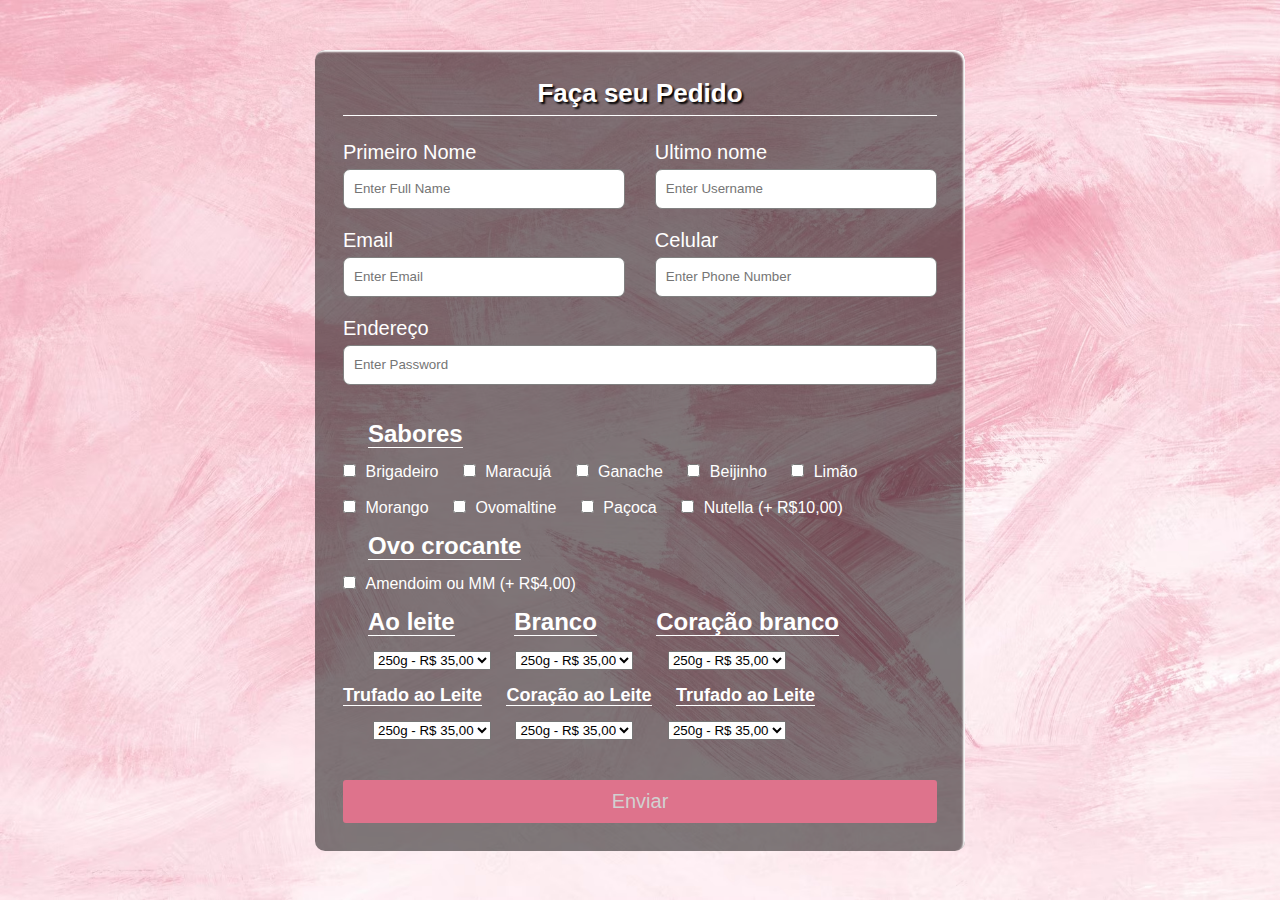
==== index.html @ 392458f0 "adicionando opções" ====
<!DOCTYPE html>
<html>
  <head>
    <meta charset="utf-8" />
    <title>Delicias de Maria</title>
    <meta name="viewport" content="width=device-width,
      initial-scale=1.0"/>
    <link rel="stylesheet" href="style.css" />
  </head>
  <body>
    <div class="container">
      <h1 class="form-title">Faça seu Pedido</h1>
      <form action="#">
        <div class="main-user-info">
          <div class="user-input-box">
            <label for="fullName">Primeiro Nome</label>
            <input type="text"
                    id="fullName"
                    name="fullName"
                    placeholder="Enter Full Name"/>
          </div>
          <div class="user-input-box">
            <label for="username">Ultimo nome</label>
            <input type="text"
                    id="username"
                    name="username"
                    placeholder="Enter Username"/>
          </div>
          <div class="user-input-box">
            <label for="email">Email</label>
            <input type="email"
                    id="email"
                    name="email"
                    placeholder="Enter Email"/>
          </div>
          <div class="user-input-box">
            <label for="phoneNumber">Celular</label>
            <input type="text"
                    id="phoneNumber"
                    name="phoneNumber"
                    placeholder="Enter Phone Number"/>
          </div>
          <div class="user-input-box-end">
            <label for="password">Endereço</label>
            <input type="password"
                    id="end"
                    name="password"
                    placeholder="Enter Password"/>
          </div>
          
        </div>
        <div class="gender-details-box">
          <span class="gender-title">Sabores</span>
          <div class="gender-category">
            <input type="checkbox" name="gender" id="Brigadeiro">
            <label for="male">Brigadeiro</label>
            <input type="checkbox" name="gender" id="Maracujá">
            <label for="female">Maracujá</label>
            <input type="checkbox" name="gender" id="Ganache">
            <label for="other">Ganache</label>
            <input type="checkbox" name="gender" id="Beijinho">
            <label for="other">Beijinho</label>
            <input type="checkbox" name="gender" id="Limao">
            <label for="other">Limão</label><br><br>
            <input type="checkbox" name="gender" id="Morango">
            <label for="other">Morango</label>
            <input type="checkbox" name="gender" id="Ovomaltine">
            <label for="other">Ovomaltine</label>
            <input type="checkbox" name="gender" id="Paçoca">
            <label for="other">Paçoca</label>
            <input type="checkbox" name="gender" id="Nutella">
            <label for="other">Nutella (+ R$10,00)</label>
          </div>
        </div>

        <div class="gender-details-box">
            <span class="gender-title">Ovo crocante</span>
            <div class="gender-category">
              <input type="checkbox" name="gender" id="AmOuMM">
              <label for="male">Amendoim ou MM (+ R$4,00)</label>
            </div>
        </div>

        <div class="gender-details-box-milk">
            <span class="gender-title">Ao leite</span>
            <span class="gender-title">Branco</span>
            <span class="gender-title">Coração branco</span>
            <div class="gender-category">
              <select name="choice" class="choice">
                    <option value="250g">250g - R$ 35,00</option>
                    <option value="350g">350g - R$ 40,00</option>
                    <option value="250g">500g - R$ 50,00</option>
                    <option value="250g">750g - R$ 70,00</option>

              </select>

              <select name="choice" class="choice2">
                <option value="250g">250g - R$ 35,00</option>
                <option value="350g">350g - R$ 40,00</option>
                <option value="250g">500g - R$ 50,00</option>
                <option value="250g">750g - R$ 70,00</option>

          </select>

          <select name="choice" class="choice">
            <option value="250g">250g - R$ 35,00</option>
            <option value="350g">350g - R$ 40,00</option>
            <option value="250g">500g - R$ 50,00</option>
            <option value="250g">750g - R$ 70,00</option>

      </select>

            </div>
            
        </div>

        <div class="gender-details-box-milk">
            <span class="gender-title1">Trufado ao Leite</span>
            <span class="gender-title1">Coração ao Leite</span>
            <span class="gender-title1">Trufado ao Leite</span>
            <div class="gender-category">
              <select name="choice" class="choice">
                    <option value="250g">250g - R$ 35,00</option>
                    <option value="350g">350g - R$ 40,00</option>
                    <option value="250g">500g - R$ 50,00</option>
                    <option value="250g">750g - R$ 70,00</option>

              </select>

              <select name="choice" class="choice2">
                <option value="250g">250g - R$ 35,00</option>
                <option value="350g">350g - R$ 40,00</option>
                <option value="250g">500g - R$ 50,00</option>
                <option value="250g">750g - R$ 70,00</option>

          </select>

          <select name="choice" class="choice">
            <option value="250g">250g - R$ 35,00</option>
            <option value="350g">350g - R$ 40,00</option>
            <option value="250g">500g - R$ 50,00</option>
            <option value="250g">750g - R$ 70,00</option>

      </select>

            </div>
            
        </div>


        


              
        <div class="form-submit-btn">
          <input type="submit" value="Enviar">
        </div>

        
      </form>
    </div>
  </body>
</html>
---- style.css ----
*{
    padding: 0;
    margin: 0;
    box-sizing: border-box;
    font-family: sans-serif;
}

body{
    display: flex;
    height: 100vh;
    justify-content: center;
    align-items: center;
    background: url(assets/img/tbac.avif);
    background-size: cover;
}

.container{
    width: 100%;
    max-width: 650px;
    background: rgba(0, 0, 0, 0.5);
    padding: 28px;
    margin: 0 28px;
    border-radius: 10px;
    box-shadow: inset -2px 2px 2px white;
}

.form-title{
    font-size: 26px;
    font-weight: 600;
    text-align: center;
    padding-bottom: 6px;
    color: white;
    text-shadow: 2px 2px 2px black;
    border-bottom: solid 1px white;
}

.main-user-info{
    display: flex;
    flex-wrap: wrap;
    justify-content: space-between;
    padding: 20px 0;
}

.user-input-box:nth-child(2n){
    justify-content: end;
}

.user-input-box{
    display: flex;
    flex-wrap: wrap;
    width: 50%;
    padding-bottom: 15px;
}

.user-input-box label{
    width: 95%;
    color: white;
    font-size: 20px;
    font-weight: 400;
    margin: 5px 0;
}

.user-input-box input{
    height: 40px;
    width: 95%;
    border-radius: 7px;
    outline: none;
    border: 1px solid grey;
    padding: 0 10px;
}

.user-input-box-end{
    display: flex;
    flex-wrap: wrap;
    width: 110%;
    padding-bottom: 15px;
}

.user-input-box-end label{
    width: 95%;
    color: white;
    font-size: 20px;
    font-weight: 400;
    margin: 5px 0;
}

.user-input-box-end input{
    height: 40px;
    width: 100%;
    border-radius: 7px;
    outline: none;
    border: 1px solid grey;
    padding: 0 10px;
}


.gender-details-box-milk{
    width: 100%;
    height: 100%;
}
.choice {
    margin-left: 30px;
    margin-right: 20px;
}

.gender-title1{
    color:white;
    font-size: 18px;
    font-weight: 600;
    border-bottom: 1px solid white;
   
    margin-right: 20px;
    
}


.gender-title{
    color:white;
    font-size: 24px;
    font-weight: 600;
    border-bottom: 1px solid white;
    margin-left: 25px;
    margin-right: 30px;
    
}

.gender-category{
    margin: 15px 0;
    color: white;
}

.gender-category label{
    padding: 0 20px 0 5px;
}

.gender-category label,
.gender-category input,
.form-submit-btn input{
    cursor: pointer;
}

.form-submit-btn{
    margin-top: 40px;
}

.form-submit-btn input{
    display: block;
    width: 100%;
    margin-top: 10px;
    font-size: 20px;
    padding: 10px;
    border:none;
    border-radius: 3px;
    color: rgb(209, 209, 209);
    background: #de738c;
}

.form-submit-btn input:hover{
    background: #FFDAB9;
    color: black;
}

@media(max-width: 600px){
    .container{
        min-width: 280px;
    }

    .user-input-box{
        margin-bottom: 12px;
        width: 100%;
    }

    .user-input-box:nth-child(2n){
        justify-content: space-between;
    }

    .gender-category{
        display: flex;
        justify-content: space-between;
        width: 100%;
    }

    .main-user-info{
        max-height: 380px;
        overflow: auto;
    }

    .main-user-info::-webkit-scrollbar{
        width: 0;
    }
}
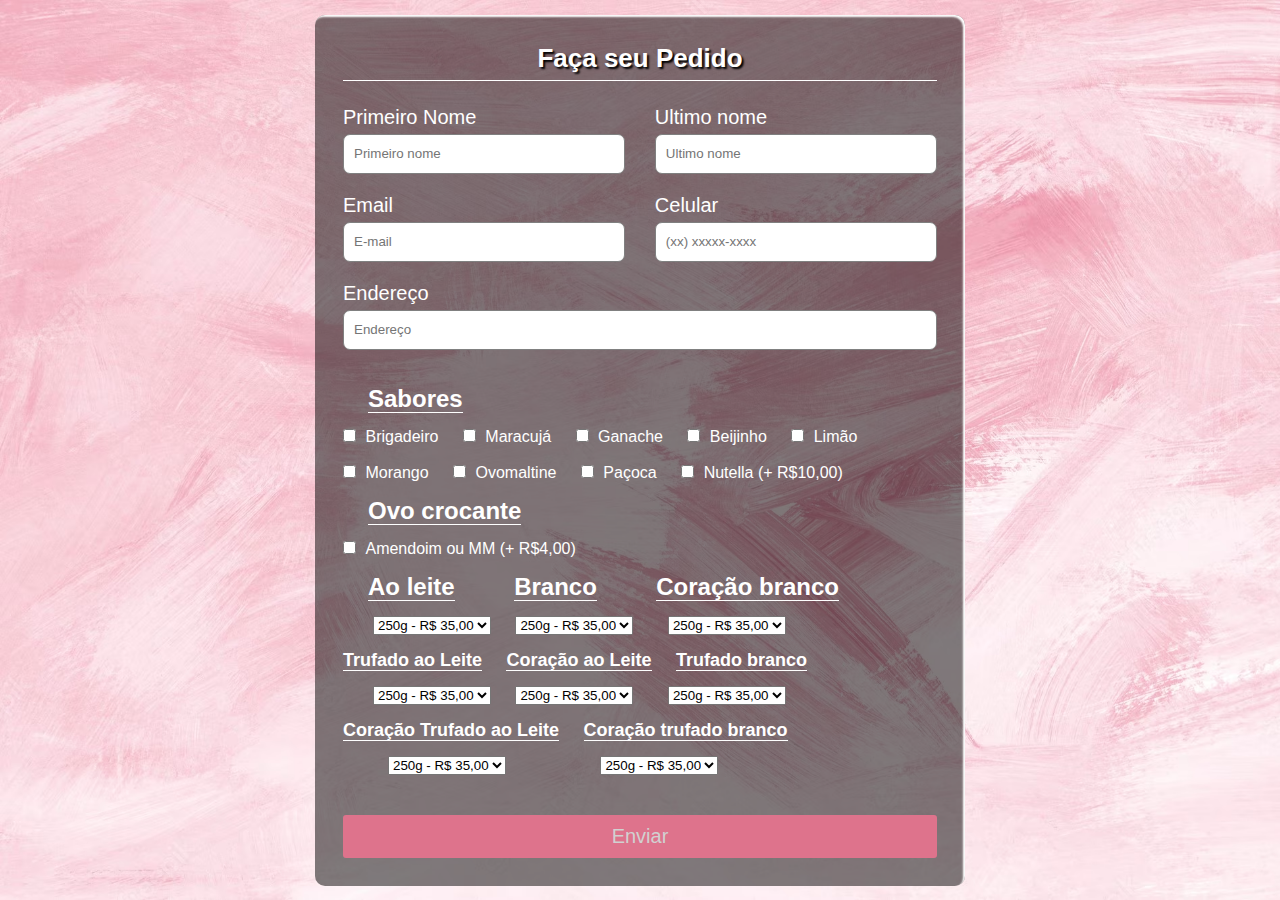
==== commit e78682ba: "testando no celular" ====
--- a/index.html
+++ b/index.html
@@ -17,35 +17,35 @@
             <input type="text"
                     id="fullName"
                     name="fullName"
-                    placeholder="Enter Full Name"/>
+                    placeholder="Primeiro nome"/>
           </div>
           <div class="user-input-box">
             <label for="username">Ultimo nome</label>
             <input type="text"
                     id="username"
                     name="username"
-                    placeholder="Enter Username"/>
+                    placeholder="Ultimo nome"/>
           </div>
           <div class="user-input-box">
             <label for="email">Email</label>
             <input type="email"
                     id="email"
                     name="email"
-                    placeholder="Enter Email"/>
+                    placeholder="E-mail"/>
           </div>
           <div class="user-input-box">
             <label for="phoneNumber">Celular</label>
             <input type="text"
                     id="phoneNumber"
                     name="phoneNumber"
-                    placeholder="Enter Phone Number"/>
+                    placeholder="(xx) xxxxx-xxxx"/>
           </div>
           <div class="user-input-box-end">
             <label for="password">Endereço</label>
             <input type="password"
                     id="end"
                     name="password"
-                    placeholder="Enter Password"/>
+                    placeholder="Endereço"/>
           </div>
           
         </div>
@@ -117,7 +117,7 @@
         <div class="gender-details-box-milk">
             <span class="gender-title1">Trufado ao Leite</span>
             <span class="gender-title1">Coração ao Leite</span>
-            <span class="gender-title1">Trufado ao Leite</span>
+            <span class="gender-title1">Trufado branco</span>
             <div class="gender-category">
               <select name="choice" class="choice">
                     <option value="250g">250g - R$ 35,00</option>
@@ -146,6 +146,33 @@
             </div>
             
         </div>
+        
+
+        <div class="gender-details-box-milk">
+          
+          <span class="gender-title2">Coração Trufado ao Leite</span>
+          <span class="gender-title2">Coração trufado  branco</span>
+          <div class="gender-category">
+            <select name="choice" class="choice3">
+                  <option value="250g">250g - R$ 35,00</option>
+                  <option value="350g">350g - R$ 40,00</option>
+                  <option value="250g">500g - R$ 50,00</option>
+                  <option value="250g">750g - R$ 70,00</option>
+
+            </select>
+
+            <select name="choice" class="choice3">
+              <option value="250g">250g - R$ 35,00</option>
+              <option value="350g">350g - R$ 40,00</option>
+              <option value="250g">500g - R$ 50,00</option>
+              <option value="250g">750g - R$ 70,00</option>
+
+        </select>
+
+
+          </div>
+          
+      </div>
 
 
         
--- a/style.css
+++ b/style.css
@@ -17,6 +17,7 @@
 .container{
     width: 100%;
     max-width: 650px;
+
     background: rgba(0, 0, 0, 0.5);
     padding: 28px;
     margin: 0 28px;
@@ -102,8 +103,22 @@
     margin-left: 30px;
     margin-right: 20px;
 }
+.choice3{
+    margin-left: 45px;
+    margin-right: 45px;
+}
 
 .gender-title1{
+    color:white;
+    font-size: 18px;
+    font-weight: 600;
+    border-bottom: 1px solid white;
+   
+    margin-right: 20px;
+    
+}
+
+.gender-title2{
     color:white;
     font-size: 18px;
     font-weight: 600;
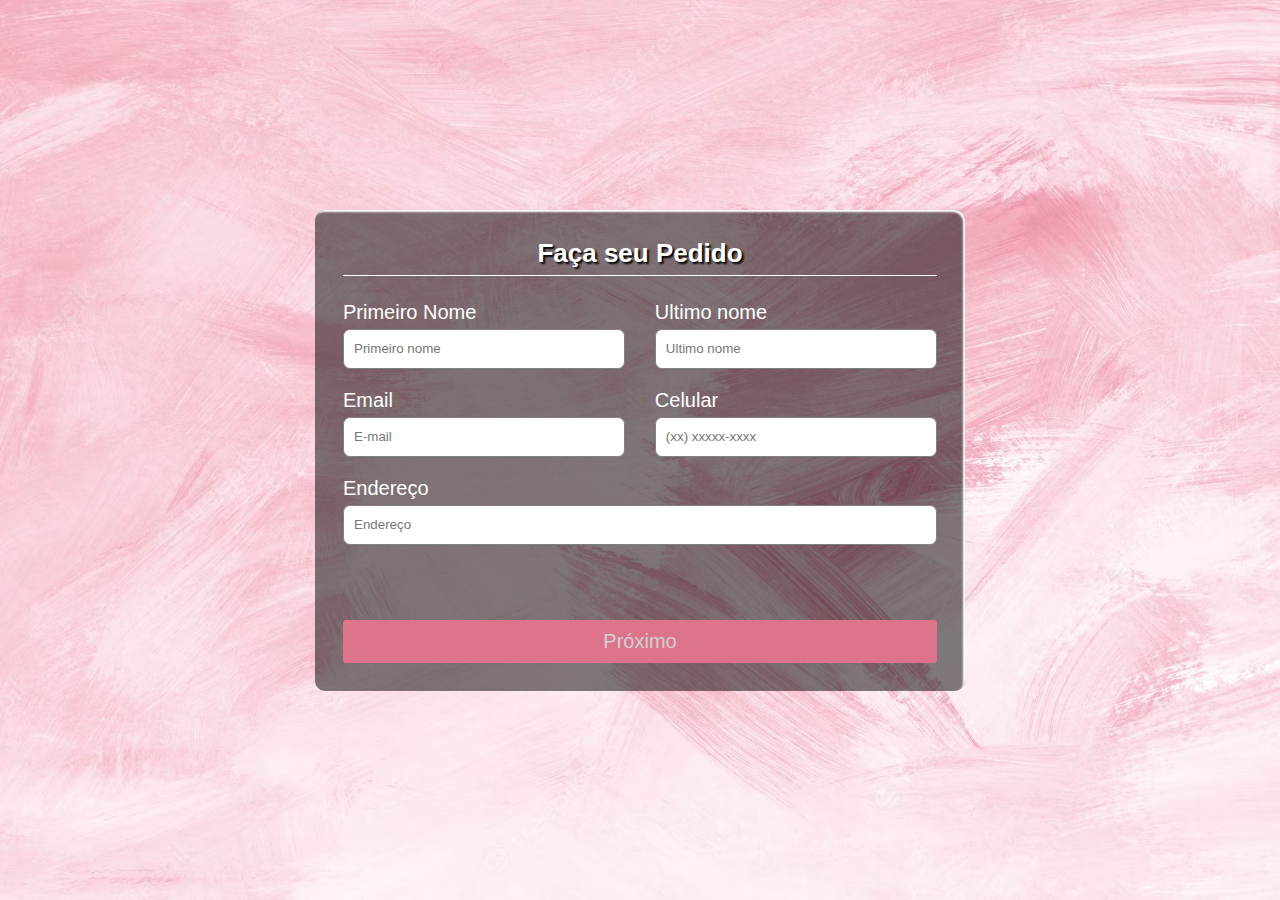
==== commit 3b57fe64: "separando paginas" ====
--- a/index.html
+++ b/index.html
@@ -49,138 +49,10 @@
           </div>
           
         </div>
-        <div class="gender-details-box">
-          <span class="gender-title">Sabores</span>
-          <div class="gender-category">
-            <input type="checkbox" name="gender" id="Brigadeiro">
-            <label for="male">Brigadeiro</label>
-            <input type="checkbox" name="gender" id="Maracujá">
-            <label for="female">Maracujá</label>
-            <input type="checkbox" name="gender" id="Ganache">
-            <label for="other">Ganache</label>
-            <input type="checkbox" name="gender" id="Beijinho">
-            <label for="other">Beijinho</label>
-            <input type="checkbox" name="gender" id="Limao">
-            <label for="other">Limão</label><br><br>
-            <input type="checkbox" name="gender" id="Morango">
-            <label for="other">Morango</label>
-            <input type="checkbox" name="gender" id="Ovomaltine">
-            <label for="other">Ovomaltine</label>
-            <input type="checkbox" name="gender" id="Paçoca">
-            <label for="other">Paçoca</label>
-            <input type="checkbox" name="gender" id="Nutella">
-            <label for="other">Nutella (+ R$10,00)</label>
-          </div>
-        </div>
-
-        <div class="gender-details-box">
-            <span class="gender-title">Ovo crocante</span>
-            <div class="gender-category">
-              <input type="checkbox" name="gender" id="AmOuMM">
-              <label for="male">Amendoim ou MM (+ R$4,00)</label>
-            </div>
-        </div>
-
-        <div class="gender-details-box-milk">
-            <span class="gender-title">Ao leite</span>
-            <span class="gender-title">Branco</span>
-            <span class="gender-title">Coração branco</span>
-            <div class="gender-category">
-              <select name="choice" class="choice">
-                    <option value="250g">250g - R$ 35,00</option>
-                    <option value="350g">350g - R$ 40,00</option>
-                    <option value="250g">500g - R$ 50,00</option>
-                    <option value="250g">750g - R$ 70,00</option>
-
-              </select>
-
-              <select name="choice" class="choice2">
-                <option value="250g">250g - R$ 35,00</option>
-                <option value="350g">350g - R$ 40,00</option>
-                <option value="250g">500g - R$ 50,00</option>
-                <option value="250g">750g - R$ 70,00</option>
-
-          </select>
-
-          <select name="choice" class="choice">
-            <option value="250g">250g - R$ 35,00</option>
-            <option value="350g">350g - R$ 40,00</option>
-            <option value="250g">500g - R$ 50,00</option>
-            <option value="250g">750g - R$ 70,00</option>
-
-      </select>
-
-            </div>
-            
-        </div>
-
-        <div class="gender-details-box-milk">
-            <span class="gender-title1">Trufado ao Leite</span>
-            <span class="gender-title1">Coração ao Leite</span>
-            <span class="gender-title1">Trufado branco</span>
-            <div class="gender-category">
-              <select name="choice" class="choice">
-                    <option value="250g">250g - R$ 35,00</option>
-                    <option value="350g">350g - R$ 40,00</option>
-                    <option value="250g">500g - R$ 50,00</option>
-                    <option value="250g">750g - R$ 70,00</option>
-
-              </select>
-
-              <select name="choice" class="choice2">
-                <option value="250g">250g - R$ 35,00</option>
-                <option value="350g">350g - R$ 40,00</option>
-                <option value="250g">500g - R$ 50,00</option>
-                <option value="250g">750g - R$ 70,00</option>
-
-          </select>
-
-          <select name="choice" class="choice">
-            <option value="250g">250g - R$ 35,00</option>
-            <option value="350g">350g - R$ 40,00</option>
-            <option value="250g">500g - R$ 50,00</option>
-            <option value="250g">750g - R$ 70,00</option>
-
-      </select>
-
-            </div>
-            
-        </div>
-        
-
-        <div class="gender-details-box-milk">
-          
-          <span class="gender-title2">Coração Trufado ao Leite</span>
-          <span class="gender-title2">Coração trufado  branco</span>
-          <div class="gender-category">
-            <select name="choice" class="choice3">
-                  <option value="250g">250g - R$ 35,00</option>
-                  <option value="350g">350g - R$ 40,00</option>
-                  <option value="250g">500g - R$ 50,00</option>
-                  <option value="250g">750g - R$ 70,00</option>
-
-            </select>
-
-            <select name="choice" class="choice3">
-              <option value="250g">250g - R$ 35,00</option>
-              <option value="350g">350g - R$ 40,00</option>
-              <option value="250g">500g - R$ 50,00</option>
-              <option value="250g">750g - R$ 70,00</option>
-
-        </select>
-
-
-          </div>
-          
-      </div>
-
-
-        
-
-
+     
               
         <div class="form-submit-btn">
-          <input type="submit" value="Enviar">
+          <input type="submit" value="Próximo">
         </div>
 
         
--- a/style.css
+++ b/style.css
@@ -181,7 +181,7 @@
     }
 
     .user-input-box{
-        margin-bottom: 12px;
+        margin-bottom: 15px;
         width: 100%;
     }
 
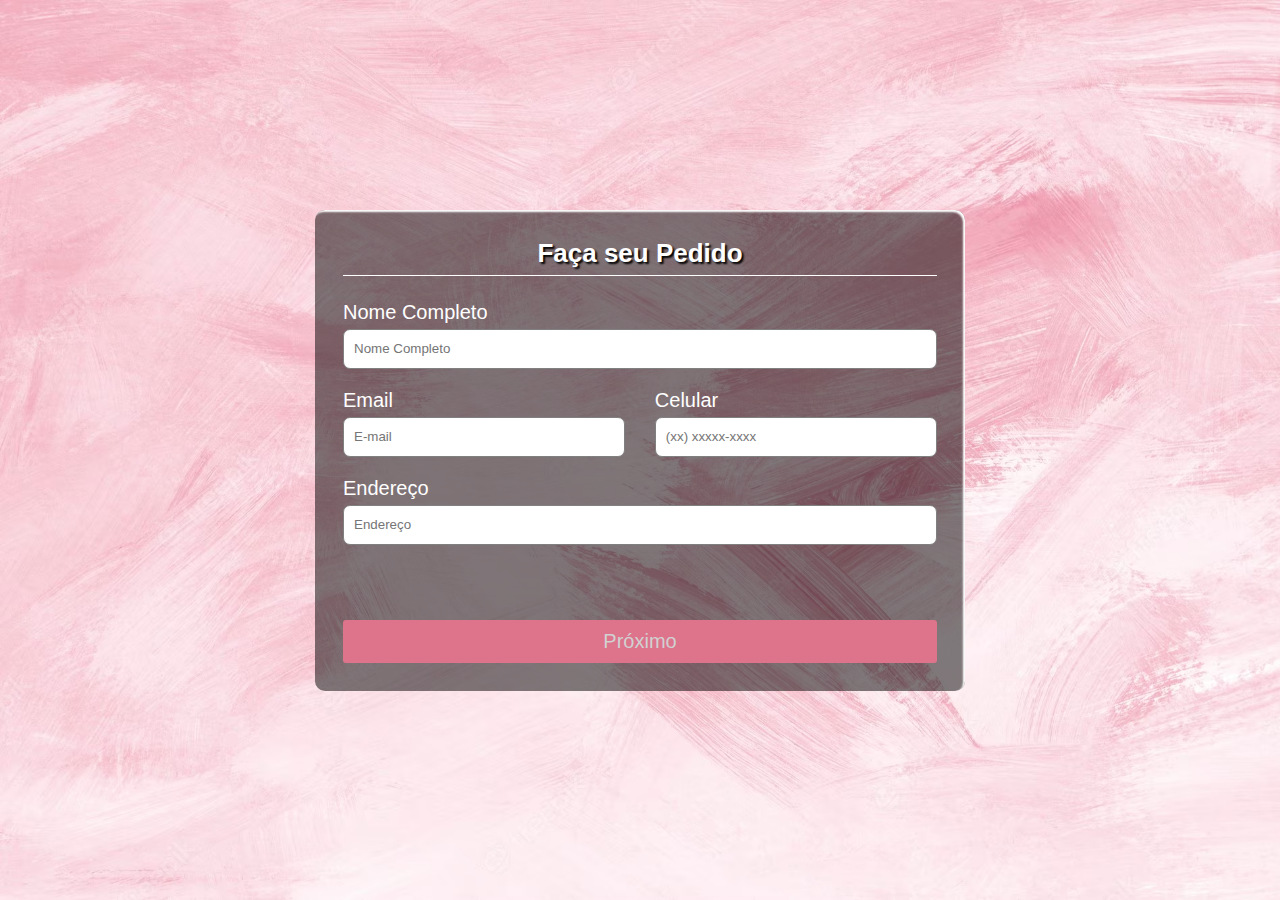
==== commit 3d273ef9: "limpando tela de inicio" ====
--- a/index.html
+++ b/index.html
@@ -10,22 +10,17 @@
   <body>
     <div class="container">
       <h1 class="form-title">Faça seu Pedido</h1>
-      <form action="#">
+      <form action="pages/next1.html">
         <div class="main-user-info">
-          <div class="user-input-box">
-            <label for="fullName">Primeiro Nome</label>
-            <input type="text"
-                    id="fullName"
-                    name="fullName"
-                    placeholder="Primeiro nome"/>
+          <div class="user-input-box-end">
+            <label for="password">Nome Completo</label>
+            <input type="name"
+                    id="nome"
+                    name="name"
+                    placeholder="Nome Completo"/>
           </div>
-          <div class="user-input-box">
-            <label for="username">Ultimo nome</label>
-            <input type="text"
-                    id="username"
-                    name="username"
-                    placeholder="Ultimo nome"/>
-          </div>
+
+          <br>
           <div class="user-input-box">
             <label for="email">Email</label>
             <input type="email"
@@ -52,7 +47,8 @@
      
               
         <div class="form-submit-btn">
-          <input type="submit" value="Próximo">
+          
+          <input type="submit" value="Próximo" >
         </div>
 
         
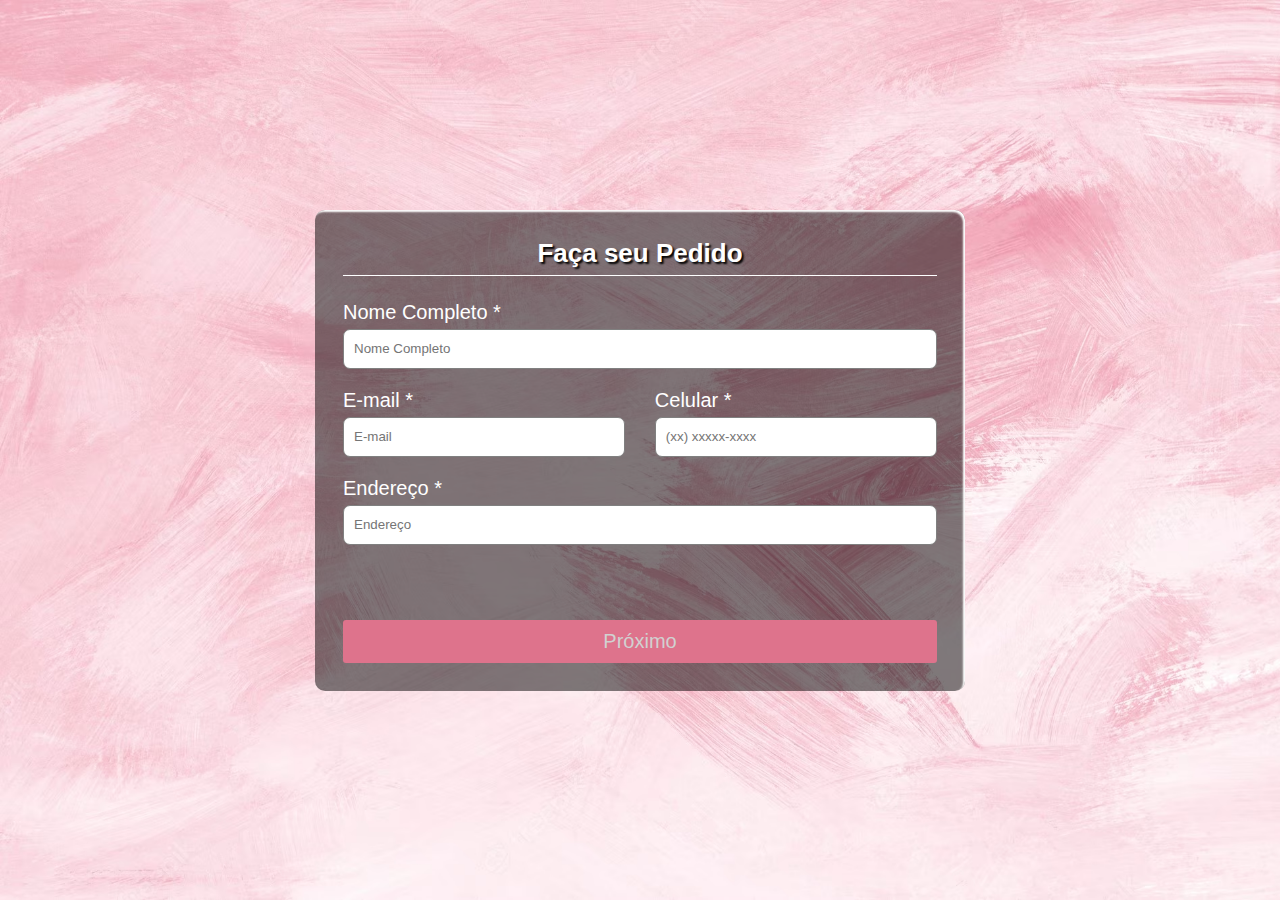
==== commit 1457c7d2: "js para block de botão" ====
--- a/index.html
+++ b/index.html
@@ -13,7 +13,7 @@
       <form action="pages/next1.html">
         <div class="main-user-info">
           <div class="user-input-box-end">
-            <label for="password">Nome Completo</label>
+            <label for="password">Nome Completo *</label>
             <input type="name"
                     id="nome"
                     name="name"
@@ -22,22 +22,22 @@
 
           <br>
           <div class="user-input-box">
-            <label for="email">Email</label>
+            <label for="email">E-mail *</label>
             <input type="email"
                     id="email"
                     name="email"
                     placeholder="E-mail"/>
           </div>
           <div class="user-input-box">
-            <label for="phoneNumber">Celular</label>
+            <label for="phoneNumber">Celular *</label>
             <input type="text"
                     id="phoneNumber"
                     name="phoneNumber"
                     placeholder="(xx) xxxxx-xxxx"/>
           </div>
           <div class="user-input-box-end">
-            <label for="password">Endereço</label>
-            <input type="password"
+            <label for="password">Endereço *</label>
+            <input type="text"
                     id="end"
                     name="password"
                     placeholder="Endereço"/>
@@ -48,8 +48,21 @@
               
         <div class="form-submit-btn">
           
-          <input type="submit" value="Próximo" >
+          <input type="submit" value="Próximo" id="submit-btn" disabled>
         </div>
+
+        <script>
+          const endInput = document.getElementById('end');
+const submitBtn = document.getElementById('submit-btn');
+
+endInput.addEventListener('input', function() {
+  if (endInput.value.trim() === '') {
+    submitBtn.disabled = true;
+  } else {
+    submitBtn.disabled = false;
+  }
+});
+        </script>
 
         
       </form>
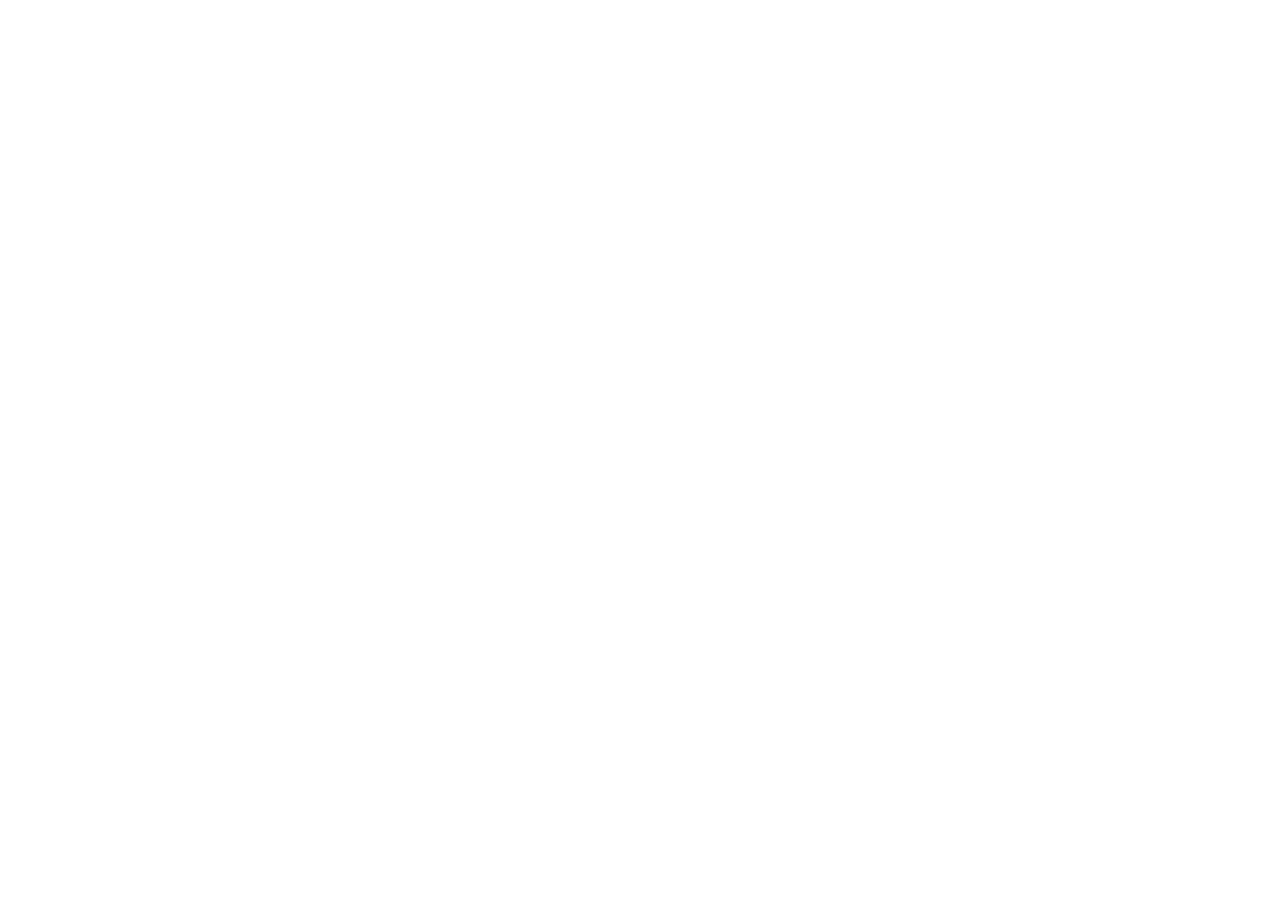
==== commit 0b47fab9: "adicionando icone nas paginas e criando uma nova home" ====
--- a/index.html
+++ b/index.html
@@ -1,71 +1,13 @@
 <!DOCTYPE html>
-<html>
-  <head>
-    <meta charset="utf-8" />
+<html lang="en">
+<head>
+    <meta charset="UTF-8">
+    <meta http-equiv="X-UA-Compatible" content="IE=edge">
+    <meta name="viewport" content="width=device-width, initial-scale=1.0">
     <title>Delicias de Maria</title>
-    <meta name="viewport" content="width=device-width,
-      initial-scale=1.0"/>
-    <link rel="stylesheet" href="style.css" />
-  </head>
-  <body>
-    <div class="container">
-      <h1 class="form-title">Faça seu Pedido</h1>
-      <form action="pages/next1.html">
-        <div class="main-user-info">
-          <div class="user-input-box-end">
-            <label for="password">Nome Completo *</label>
-            <input type="name"
-                    id="nome"
-                    name="name"
-                    placeholder="Nome Completo"/>
-          </div>
-
-          <br>
-          <div class="user-input-box">
-            <label for="email">E-mail *</label>
-            <input type="email"
-                    id="email"
-                    name="email"
-                    placeholder="E-mail"/>
-          </div>
-          <div class="user-input-box">
-            <label for="phoneNumber">Celular *</label>
-            <input type="text"
-                    id="phoneNumber"
-                    name="phoneNumber"
-                    placeholder="(xx) xxxxx-xxxx"/>
-          </div>
-          <div class="user-input-box-end">
-            <label for="password">Endereço *</label>
-            <input type="text"
-                    id="end"
-                    name="password"
-                    placeholder="Endereço"/>
-          </div>
-          
-        </div>
-     
-              
-        <div class="form-submit-btn">
-          
-          <input type="submit" value="Próximo" id="submit-btn" disabled>
-        </div>
-
-        <script>
-          const endInput = document.getElementById('end');
-const submitBtn = document.getElementById('submit-btn');
-
-endInput.addEventListener('input', function() {
-  if (endInput.value.trim() === '') {
-    submitBtn.disabled = true;
-  } else {
-    submitBtn.disabled = false;
-  }
-});
-        </script>
-
-        
-      </form>
-    </div>
-  </body>
+    <link rel="icon" href="assets/img/Design sem nome.ico" type="image/png">
+</head>
+<body>
+    
+</body>
 </html>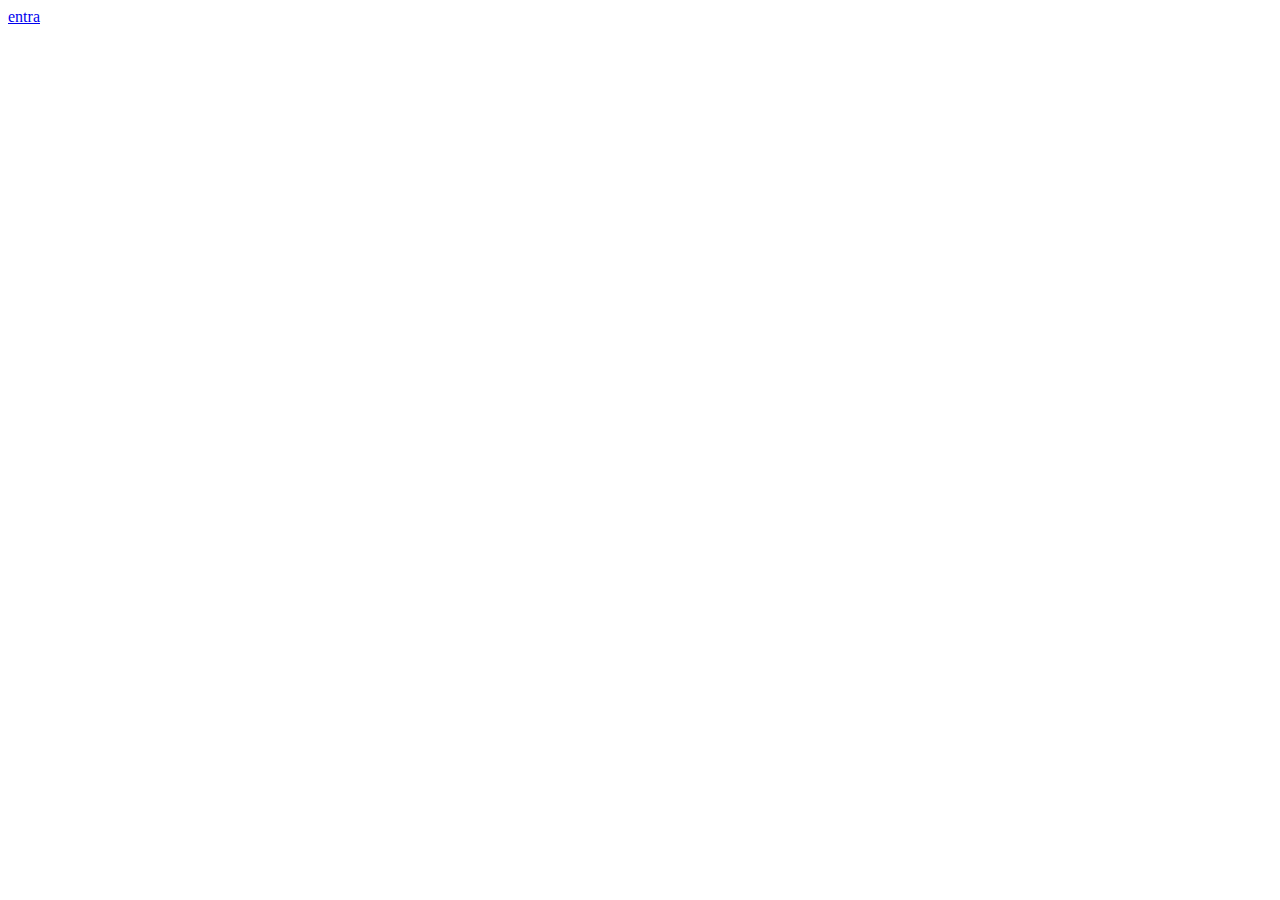
==== commit d1f74c17: "test mobile" ====
--- a/index.html
+++ b/index.html
@@ -8,6 +8,8 @@
     <link rel="icon" href="assets/img/Design sem nome.ico" type="image/png">
 </head>
 <body>
+    <a href="index-user.html">entra
+    </a>
     
 </body>
 </html>